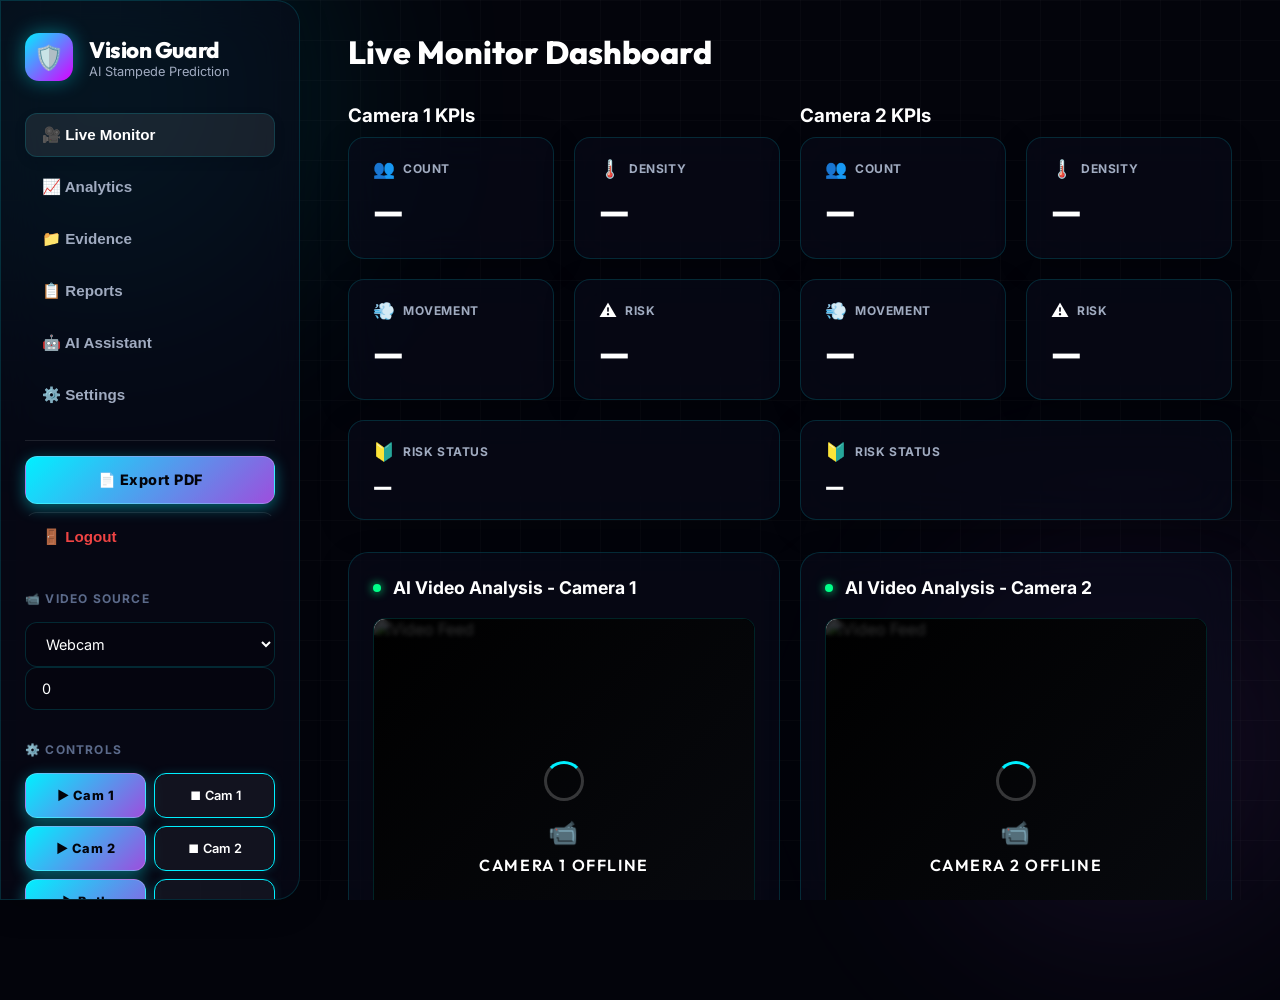
==== frontend/index.html @ 13e5e5ed "Initial commit of VisionGuard with DevOps CI/CD" ====
<!DOCTYPE html>
<html lang="en">
<head>
    <meta charset="UTF-8">
    <meta name="viewport" content="width=device-width, initial-scale=1.0">
    <title>Vision Guard AI — Crowd Analytics</title>
    <!-- Modern Typography -->
    <link href="https://fonts.googleapis.com/css2?family=Inter:wght@400;500;600;700&family=Outfit:wght@500;700;800&display=swap" rel="stylesheet">
    <!-- Chart.js -->
    <script src="https://cdn.jsdelivr.net/npm/chart.js"></script>
    <link rel="stylesheet" href="style.css">
</head>
<body>
    <!-- Background Elements -->
    <div class="bg-glow bg-glow-1"></div>
    <div class="bg-glow bg-glow-2"></div>
    <div class="bg-grid"></div>

    <div class="app-container">
        
        <!-- Sidebar -->
        <aside class="sidebar glass-panel">
            <div class="brand">
                <div class="brand-icon-wrapper">
                    <span class="icon">🛡️</span>
                </div>
                <div class="brand-text">
                    <h2>Vision Guard</h2>
                    <p>AI Stampede Prediction</p>
                </div>
            </div>

            <!-- Navigation Menu -->
            <nav class="nav-menu">
                <button class="nav-link admin-only active" onclick="switchTab('live')">🎥 Live Monitor</button>
                <button class="nav-link" onclick="switchTab('analytics')">📈 Analytics</button>
                <button class="nav-link" onclick="switchTab('evidence')">📁 Evidence</button>
                <button class="nav-link" onclick="switchTab('reports')">📋 Reports</button>
                <button class="nav-link admin-only" onclick="switchTab('chatbot')">🤖 AI Assistant</button>
                <button class="nav-link admin-only" onclick="switchTab('settings')">⚙️ Settings</button>
                
                <!-- Quick Actions -->
                <div style="margin-top: 15px; border-top: 1px solid rgba(255,255,255,0.1); padding-top: 15px; width: 100%;">
                    <button class="btn btn-primary" style="width: 100%; justify-content: center; font-size: 0.9rem;" onclick="downloadReport('pdf')">📄 Export PDF</button>
                </div>
                
                <button class="nav-link" id="btnLogout" style="margin-top: auto; color: #ef4444; border-top: 1px solid rgba(255,255,255,0.1); padding-top: 15px;">🚪 Logout</button>
            </nav>
            
            <div class="control-group">
                <h3>📹 Video Source</h3>
                <div class="input-wrapper">
                    <select id="sourceType" onchange="toggleSourceInputs()">
                        <option value="Webcam" selected>Webcam</option>
                        <option value="Sample">Sample Video</option>
                        <option value="RTSP">CCTV / RTSP URL</option>
                    </select>
                </div>
                
                <div id="webcamInput" class="input-wrapper">
                    <input type="number" id="webcamIndex" value="0" min="0" title="Camera Index">
                </div>
                <div id="sampleInput" class="input-wrapper hidden">
                    <select id="sampleFile"></select>
                </div>
                <div id="rtspInput" class="input-wrapper hidden">
                    <input type="text" id="rtspUrl" placeholder="rtsp://...">
                </div>
            </div>

            <div class="control-group">
                <h3>⚙️ Controls</h3>
                <div class="button-row" style="flex-direction: column; gap: 8px;">
                    <div style="display: flex; gap: 8px;">
                        <button class="btn btn-primary" onclick="startMonitoring('camera1')" style="flex:1; font-size: 0.8rem;">▶ Cam 1</button>
                        <button class="btn btn-secondary" onclick="stopMonitoring('camera1')" style="flex:1; font-size: 0.8rem;">⏹ Cam 1</button>
                    </div>
                    <div style="display: flex; gap: 8px;">
                        <button class="btn btn-primary" onclick="startMonitoring('camera2')" style="flex:1; font-size: 0.8rem;">▶ Cam 2</button>
                        <button class="btn btn-secondary" onclick="stopMonitoring('camera2')" style="flex:1; font-size: 0.8rem;">⏹ Cam 2</button>
                    </div>
                    <div style="display: flex; gap: 8px;">
                        <button class="btn btn-primary" onclick="startMonitoring('both')" style="flex:1; font-size: 0.8rem;">▶ Both Cameras</button>
                        <button class="btn btn-secondary" onclick="stopMonitoring('both')" style="flex:1; font-size: 0.8rem;">⏹ Stop Both</button>
                    </div>
                </div>
            </div>
            <div class="status-indicator">
                <div class="dot" id="statusDot"></div>
                <span id="statusText">MONITORING STOPPED</span>
            </div>
        </aside>

        <!-- Main Content -->
        <main class="main-content">
            
            <!-- VIEW: LIVE MONITOR -->
            <div id="view-live" class="view-section active">
                <header class="top-header">
                    <h1 class="page-title">Live Monitor Dashboard</h1>
                    <div id="alertBanner" class="alert-banner hidden">
                        <span class="alert-icon">⚠️</span>
                        <span class="alert-msg"></span>
                    </div>
                </header>

                <div style="display: grid; grid-template-columns: 1fr 1fr; gap: 20px;">
                    <!-- Camera 1 KPI -->
                    <div>
                        <h3 style="margin-bottom: 10px;">Camera 1 KPIs</h3>
                        <div class="kpi-grid" style="grid-template-columns: repeat(2, 1fr);">
                            <div class="kpi-card glass-panel">
                                <div class="kpi-header"><span class="kpi-icon">👥</span><p class="kpi-label">Count</p></div>
                                <h2 class="kpi-value" id="kpiCount-camera1">—</h2>
                            </div>
                            <div class="kpi-card glass-panel">
                                <div class="kpi-header"><span class="kpi-icon">🌡️</span><p class="kpi-label">Density</p></div>
                                <h2 class="kpi-value" id="kpiDensity-camera1">—</h2>
                                <p class="kpi-sub" id="subDensity-camera1"></p>
                            </div>
                            <div class="kpi-card glass-panel">
                                <div class="kpi-header"><span class="kpi-icon">💨</span><p class="kpi-label">Movement</p></div>
                                <h2 class="kpi-value" id="kpiMovement-camera1">—</h2>
                                <p class="kpi-sub" id="subMovement-camera1"></p>
                            </div>
                            <div class="kpi-card glass-panel risk-card" id="riskCard-camera1">
                                <div class="kpi-header"><span class="kpi-icon">⚠️</span><p class="kpi-label">Risk</p></div>
                                <h2 class="kpi-value" id="kpiRisk-camera1">—</h2>
                                <p class="kpi-sub" id="subRisk-camera1"></p>
                            </div>
                            <div class="kpi-card glass-panel status-card" style="grid-column: span 2;">
                                <div class="kpi-header"><span class="kpi-icon">🔰</span><p class="kpi-label">Risk Status</p></div>
                                <h2 class="kpi-value status-value" id="kpiStatus-camera1">—</h2>
                            </div>
                        </div>
                    </div>
                    <!-- Camera 2 KPI -->
                    <div>
                        <h3 style="margin-bottom: 10px;">Camera 2 KPIs</h3>
                        <div class="kpi-grid" style="grid-template-columns: repeat(2, 1fr);">
                            <div class="kpi-card glass-panel">
                                <div class="kpi-header"><span class="kpi-icon">👥</span><p class="kpi-label">Count</p></div>
                                <h2 class="kpi-value" id="kpiCount-camera2">—</h2>
                            </div>
                            <div class="kpi-card glass-panel">
                                <div class="kpi-header"><span class="kpi-icon">🌡️</span><p class="kpi-label">Density</p></div>
                                <h2 class="kpi-value" id="kpiDensity-camera2">—</h2>
                                <p class="kpi-sub" id="subDensity-camera2"></p>
                            </div>
                            <div class="kpi-card glass-panel">
                                <div class="kpi-header"><span class="kpi-icon">💨</span><p class="kpi-label">Movement</p></div>
                                <h2 class="kpi-value" id="kpiMovement-camera2">—</h2>
                                <p class="kpi-sub" id="subMovement-camera2"></p>
                            </div>
                            <div class="kpi-card glass-panel risk-card" id="riskCard-camera2">
                                <div class="kpi-header"><span class="kpi-icon">⚠️</span><p class="kpi-label">Risk</p></div>
                                <h2 class="kpi-value" id="kpiRisk-camera2">—</h2>
                                <p class="kpi-sub" id="subRisk-camera2"></p>
                            </div>
                            <div class="kpi-card glass-panel status-card" style="grid-column: span 2;">
                                <div class="kpi-header"><span class="kpi-icon">🔰</span><p class="kpi-label">Risk Status</p></div>
                                <h2 class="kpi-value status-value" id="kpiStatus-camera2">—</h2>
                            </div>
                        </div>
                    </div>
                </div>

                <div class="dashboard-body" style="grid-template-columns: 1fr 1fr; gap: 20px;">
                    <!-- Camera 1 Video -->
                    <div class="video-container glass-panel glow-border">
                        <div class="section-header">
                            <div class="pulse-dot"></div>
                            <h3>AI Video Analysis - Camera 1</h3>
                        </div>
                        <div class="video-wrapper">
                            <img id="cam1-video" src="" alt="Video Feed" class="video-feed">
                            <div class="video-overlay" id="cam1-overlay">
                                <div class="spinner"></div>
                                <div style="text-align: center;">
                                    <div style="font-size: 1.5rem; margin-bottom: 8px;">📹</div>
                                    <div style="font-weight: 600; font-size: 1rem;" id="cam1-overlay-text">CAMERA 1 OFFLINE</div>
                                </div>
                            </div>
                        </div>
                        
                        <div class="analysis-box glass-panel" style="margin-top: 15px;">
                            <h3>🔍 Live Analysis</h3>
                            <div class="analysis-list">
                                <div class="analysis-item"><span class="lbl">Behavior</span><span class="val" id="lblBehavior-camera1">—</span></div>
                                <div class="analysis-item"><span class="lbl">Congestion</span><span class="val" id="lblCongestion-camera1">—</span></div>
                                <div class="analysis-item"><span class="lbl">Threat Status</span><span class="val" id="lblThreat-camera1">—</span></div>
                                <div class="analysis-item"><span class="lbl">Violence</span><span class="val" id="lblViolence-camera1">—</span></div>
                                <div class="analysis-item"><span class="lbl">Weapon</span><span class="val" id="lblWeapon-camera1">—</span></div>
                                <div class="analysis-item"><span class="lbl">Audio (dB)</span><span class="val" id="lblAudio-camera1">—</span></div>
                                <div class="analysis-item action-item">
                                    <span class="lbl">Action</span>
                                    <span class="val highlight" id="lblAction-camera1">—</span>
                                </div>
                            </div>
                        </div>
                    </div>
                    
                    <!-- Camera 2 Video -->
                    <div class="video-container glass-panel glow-border">
                        <div class="section-header">
                            <div class="pulse-dot"></div>
                            <h3>AI Video Analysis - Camera 2</h3>
                        </div>
                        <div class="video-wrapper">
                            <img id="cam2-video" src="" alt="Video Feed" class="video-feed">
                            <div class="video-overlay" id="cam2-overlay">
                                <div class="spinner"></div>
                                <div style="text-align: center;">
                                    <div style="font-size: 1.5rem; margin-bottom: 8px;">📹</div>
                                    <div style="font-weight: 600; font-size: 1rem;" id="cam2-overlay-text">CAMERA 2 OFFLINE</div>
                                </div>
                            </div>
                        </div>
                        
                        <div class="analysis-box glass-panel" style="margin-top: 15px;">
                            <h3>🔍 Live Analysis</h3>
                            <div class="analysis-list">
                                <div class="analysis-item"><span class="lbl">Behavior</span><span class="val" id="lblBehavior-camera2">—</span></div>
                                <div class="analysis-item"><span class="lbl">Congestion</span><span class="val" id="lblCongestion-camera2">—</span></div>
                                <div class="analysis-item"><span class="lbl">Threat Status</span><span class="val" id="lblThreat-camera2">—</span></div>
                                <div class="analysis-item"><span class="lbl">Violence</span><span class="val" id="lblViolence-camera2">—</span></div>
                                <div class="analysis-item"><span class="lbl">Weapon</span><span class="val" id="lblWeapon-camera2">—</span></div>
                                <div class="analysis-item"><span class="lbl">Audio (dB)</span><span class="val" id="lblAudio-camera2">—</span></div>
                                <div class="analysis-item action-item">
                                    <span class="lbl">Action</span>
                                    <span class="val highlight" id="lblAction-camera2">—</span>
                                </div>
                            </div>
                        </div>
                    </div>
                </div>
                <div class="dashboard-body" style="grid-template-columns: 1fr; margin-top: 20px;">
                    <div class="chart-box glass-panel">
                        <h3>📊 Risk Trend</h3>
                        <div class="chart-wrapper">
                            <canvas id="riskChart"></canvas>
                        </div>
                    </div>
                </div>
            </div>

            <!-- VIEW: ANALYTICS -->
            <div id="view-analytics" class="view-section hidden">
                <header class="top-header" style="display:flex; justify-content:space-between; align-items:center;">
                    <h1 class="page-title">📈 Historical Analytics</h1>
                    <div class="cam-filter-bar" style="display:flex; gap:10px;">
                        <button class="btn btn-sm btn-secondary active" id="btnFilterAll" onclick="filterAnalytics('all')">🌐 All Cameras</button>
                        <button class="btn btn-sm btn-secondary" id="btnFilterCam1" onclick="filterAnalytics('Camera 1')">📹 Camera 1</button>
                        <button class="btn btn-sm btn-secondary" id="btnFilterCam2" onclick="filterAnalytics('Camera 2')">📹 Camera 2</button>
                    </div>
                </header>

                <!-- Camera 1 Analytics Box -->
                <div id="analytics-box-cam1" style="margin-bottom: 24px;">
                    <div style="display:flex; align-items:center; justify-content:space-between; margin-bottom:12px;">
                        <h3 style="margin:0; font-weight:700; color:#00F0FF;">📹 Camera 1 Analytics</h3>
                        <span id="badgeStatusCam1" class="kpi-sub" style="color:#00F0FF; font-weight:600;">Status: Check...</span>
                    </div>
                    <div class="kpi-grid">
                        <div class="kpi-card glass-panel">
                            <div class="kpi-header"><p class="kpi-label">Peak Crowd (Cam 1)</p></div>
                            <h2 class="kpi-value" id="statMaxPeople-cam1">—</h2>
                        </div>
                        <div class="kpi-card glass-panel">
                            <div class="kpi-header"><p class="kpi-label">Avg Crowd (Cam 1)</p></div>
                            <h2 class="kpi-value" id="statAvgPeople-cam1">—</h2>
                        </div>
                        <div class="kpi-card glass-panel">
                            <div class="kpi-header"><p class="kpi-label">Max Risk (Cam 1)</p></div>
                            <h2 class="kpi-value" id="statMaxRisk-cam1">—</h2>
                        </div>
                        <div class="kpi-card glass-panel">
                            <div class="kpi-header"><p class="kpi-label">Incidents (Cam 1)</p></div>
                            <h2 class="kpi-value" id="statIncidents-cam1">—</h2>
                        </div>
                    </div>
                </div>

                <!-- Camera 2 Analytics Box -->
                <div id="analytics-box-cam2" style="margin-bottom: 24px;">
                    <div style="display:flex; align-items:center; justify-content:space-between; margin-bottom:12px;">
                        <h3 style="margin:0; font-weight:700; color:#9D4EDD;">📹 Camera 2 Analytics</h3>
                        <span id="badgeStatusCam2" class="kpi-sub" style="color:#9D4EDD; font-weight:600;">Status: Check...</span>
                    </div>
                    <div class="kpi-grid">
                        <div class="kpi-card glass-panel">
                            <div class="kpi-header"><p class="kpi-label">Peak Crowd (Cam 2)</p></div>
                            <h2 class="kpi-value" id="statMaxPeople-cam2">—</h2>
                        </div>
                        <div class="kpi-card glass-panel">
                            <div class="kpi-header"><p class="kpi-label">Avg Crowd (Cam 2)</p></div>
                            <h2 class="kpi-value" id="statAvgPeople-cam2">—</h2>
                        </div>
                        <div class="kpi-card glass-panel">
                            <div class="kpi-header"><p class="kpi-label">Max Risk (Cam 2)</p></div>
                            <h2 class="kpi-value" id="statMaxRisk-cam2">—</h2>
                        </div>
                        <div class="kpi-card glass-panel">
                            <div class="kpi-header"><p class="kpi-label">Incidents (Cam 2)</p></div>
                            <h2 class="kpi-value" id="statIncidents-cam2">—</h2>
                        </div>
                    </div>
                </div>

                <!-- Combined System Summary -->
                <div id="analytics-box-comb" style="margin-bottom: 24px;">
                    <h3 style="margin-bottom:12px; font-weight:700;">🌐 Combined System Summary</h3>
                    <div class="kpi-grid">
                        <div class="kpi-card glass-panel">
                            <div class="kpi-header"><p class="kpi-label">Total Peak Crowd</p></div>
                            <h2 class="kpi-value" id="statMaxPeople-comb">—</h2>
                        </div>
                        <div class="kpi-card glass-panel">
                            <div class="kpi-header"><p class="kpi-label">Total Avg Crowd</p></div>
                            <h2 class="kpi-value" id="statAvgPeople-comb">—</h2>
                        </div>
                        <div class="kpi-card glass-panel">
                            <div class="kpi-header"><p class="kpi-label">System Max Risk</p></div>
                            <h2 class="kpi-value" id="statMaxRisk-comb">—</h2>
                        </div>
                        <div class="kpi-card glass-panel">
                            <div class="kpi-header"><p class="kpi-label">Total Incidents</p></div>
                            <h2 class="kpi-value" id="statIncidents-comb">—</h2>
                        </div>
                    </div>
                </div>
                
                <div class="dashboard-body" style="grid-template-columns: 1fr;">
                    <div class="glass-panel" style="padding: 24px; border-radius: 16px;">
                        <h3 style="margin-bottom:20px; font-weight:700;">Recent Incidents Log (Divided by Camera)</h3>
                        <table class="modern-table">
                            <thead>
                                <tr>
                                    <th>Timestamp</th>
                                    <th>Camera Source</th>
                                    <th>Risk Level</th>
                                    <th>Score</th>
                                    <th>People</th>
                                    <th>Action</th>
                                </tr>
                            </thead>
                            <tbody id="incidentTableBody">
                                <!-- Populated via JS -->
                            </tbody>
                        </table>
                    </div>
                </div>
            </div>

            <!-- VIEW: EVIDENCE -->
            <div id="view-evidence" class="view-section hidden">
                <header class="top-header">
                    <h1 class="page-title">🔍 Evidence Gallery</h1>
                </header>
                <div class="glass-panel evidence-container">
                    <p class="kpi-sub" style="margin-bottom: 20px;">Screenshots automatically captured during WARNING, HIGH RISK, or CRITICAL events.</p>
                    
                    <div style="display: flex; gap: 20px;">
                        <div style="flex: 1;">
                            <h3 style="text-align: center; margin-bottom: 15px; color: var(--accent); font-family: 'Courier New', Courier, monospace;">> CAMERA_01</h3>
                            <div class="evidence-grid" id="evidenceGridCam1">
                                <!-- Populated via JS -->
                            </div>
                        </div>
                        <div style="flex: 1;">
                            <h3 style="text-align: center; margin-bottom: 15px; color: var(--accent); font-family: 'Courier New', Courier, monospace;">> CAMERA_02</h3>
                            <div class="evidence-grid" id="evidenceGridCam2">
                                <!-- Populated via JS -->
                            </div>
                        </div>
                    </div>
                </div>
            </div>

            <!-- VIEW: REPORTS -->
            <div id="view-reports" class="view-section hidden">
                <header class="top-header">
                    <h1 class="page-title">📋 Reports Generator</h1>
                </header>

                <!-- Section 1: Camera 1 Dedicated Reports -->
                <div style="margin-bottom: 24px;">
                    <h3 style="margin-bottom:12px; font-weight:700; color:#00F0FF;">📹 Camera 1 Reports Generator</h3>
                    <div class="dashboard-body" style="grid-template-columns: 1fr 1fr;">
                        <div class="glass-panel report-card">
                            <div class="kpi-header"><span class="kpi-icon">📊</span><p class="kpi-label">Camera 1 CSV Export</p></div>
                            <p style="margin:16px 0; color:var(--text-secondary);">Download raw telemetry dataset specific to Camera 1 (crowd count, density, speed, and risk index).</p>
                            <button class="btn btn-primary" onclick="downloadReport('csv', 'Camera 1')">Download Camera 1 CSV</button>
                        </div>
                        <div class="glass-panel report-card">
                            <div class="kpi-header"><span class="kpi-icon">📄</span><p class="kpi-label">Camera 1 PDF Summary</p></div>
                            <p style="margin:16px 0; color:var(--text-secondary);">Generate formatted PDF executive document containing Camera 1 statistics and incident logs.</p>
                            <button class="btn btn-secondary" onclick="downloadReport('pdf', 'Camera 1')">Generate Camera 1 PDF</button>
                        </div>
                    </div>
                </div>

                <!-- Section 2: Camera 2 Dedicated Reports -->
                <div style="margin-bottom: 24px;">
                    <h3 style="margin-bottom:12px; font-weight:700; color:#9D4EDD;">📹 Camera 2 Reports Generator</h3>
                    <div class="dashboard-body" style="grid-template-columns: 1fr 1fr;">
                        <div class="glass-panel report-card">
                            <div class="kpi-header"><span class="kpi-icon">📊</span><p class="kpi-label">Camera 2 CSV Export</p></div>
                            <p style="margin:16px 0; color:var(--text-secondary);">Download raw telemetry dataset specific to Camera 2 (crowd count, density, speed, and risk index).</p>
                            <button class="btn btn-primary" onclick="downloadReport('csv', 'Camera 2')">Download Camera 2 CSV</button>
                        </div>
                        <div class="glass-panel report-card">
                            <div class="kpi-header"><span class="kpi-icon">📄</span><p class="kpi-label">Camera 2 PDF Summary</p></div>
                            <p style="margin:16px 0; color:var(--text-secondary);">Generate formatted PDF executive document containing Camera 2 statistics and incident logs.</p>
                            <button class="btn btn-secondary" onclick="downloadReport('pdf', 'Camera 2')">Generate Camera 2 PDF</button>
                        </div>
                    </div>
                </div>

                <!-- Section 3: Combined Multi-Camera System Reports -->
                <div style="margin-bottom: 24px;">
                    <h3 style="margin-bottom:12px; font-weight:700;">🌐 Combined System Reports (Both Cameras)</h3>
                    <div class="dashboard-body" style="grid-template-columns: 1fr 1fr;">
                        <div class="glass-panel report-card">
                            <div class="kpi-header"><span class="kpi-icon">📊</span><p class="kpi-label">All Cameras Combined CSV</p></div>
                            <p style="margin:16px 0; color:var(--text-secondary);">Download full raw multi-camera dataset tagged with camera source labels.</p>
                            <button class="btn btn-primary" onclick="downloadReport('csv', null)">Download Full CSV Dataset</button>
                        </div>
                        <div class="glass-panel report-card">
                            <div class="kpi-header"><span class="kpi-icon">📄</span><p class="kpi-label">Multi-Camera PDF Summary</p></div>
                            <p style="margin:16px 0; color:var(--text-secondary);">Generate executive PDF document featuring Camera 1 vs Camera 2 side-by-side analytics comparison.</p>
                            <button class="btn btn-secondary" onclick="downloadReport('pdf', null)">Generate Multi-Camera PDF</button>
                        </div>
                    </div>
                </div>
            </div>

            <!-- VIEW: CHATBOT -->
            <div id="view-chatbot" class="view-section hidden">
                <header class="top-header">
                    <h1 class="page-title">🤖 AI Assistant</h1>
                </header>
                <div class="glass-panel chat-container">
                    <div class="chat-history" id="chatHistory">
                        <div class="chat-msg bot-msg">
                            <div class="msg-bubble">Hello! I am the Vision Guard AI Assistant. Ask me about the current crowd status, risk levels, or system operations!</div>
                        </div>
                    </div>
                    <div class="chat-input-area">
                        <input type="text" id="chatInput" placeholder="Ask a question..." onkeypress="handleChatKeyPress(event)">
                        <button class="btn btn-primary" style="flex:0 0 auto; width:100px;" onclick="sendChatMessage()">Send</button>
                    </div>
                </div>
            </div>

            <!-- VIEW: ADMIN CONTROL CENTER -->
            <div id="view-settings" class="view-section hidden admin-view">
                <header class="top-header" style="margin-bottom: 20px;">
                    <h1 class="page-title admin-title">SYSTEM ROOT [ADMIN_MODE]</h1>
                </header>
                
                <div class="dashboard-body" style="grid-template-columns: 1fr 1fr; gap: 24px;">
                    
                    <!-- AI Tuning Panel -->
                    <div class="admin-panel">
                        <h3 class="admin-title" style="font-size: 1.1rem;">> AI_PARAMETER_TUNING</h3>
                        
                        <div class="admin-slider-group">
                            <div class="admin-slider-label">
                                <span>Detection Confidence (YOLO)</span>
                                <span id="valYoloConf">40%</span>
                            </div>
                            <input type="range" class="admin-slider" id="yoloConfSlider" min="10" max="90" value="40" oninput="updateAdminParam('yolo_conf', this.value)">
                        </div>

                        <div class="admin-slider-group">
                            <div class="admin-slider-label">
                                <span>Tripwire Offset (Y-Axis)</span>
                                <span id="valTripwire">50%</span>
                            </div>
                            <input type="range" class="admin-slider" id="tripwireSlider" min="10" max="90" value="50" oninput="updateAdminParam('tripwire_y', this.value)">
                        </div>
                        
                        <div class="admin-slider-group">
                            <div class="admin-slider-label">
                                <span>Density Base Threshold</span>
                                <span id="valDensity">20%</span>
                            </div>
                            <input type="range" class="admin-slider" id="densitySlider" min="5" max="50" value="20" oninput="updateAdminParam('density_low', this.value)">
                        </div>
                    </div>

                    <!-- Diagnostics Panel -->
                    <div class="admin-panel">
                        <h3 class="admin-title" style="font-size: 1.1rem;">> SYSTEM_DIAGNOSTICS</h3>
                        <div class="admin-stat"><span>SERVER_STATUS:</span> <span class="val" style="color: #00FF41;">ONLINE</span></div>
                        <div class="admin-stat"><span>CPU_USAGE:</span> <span class="val" id="diagCpu">14.2%</span></div>
                        <div class="admin-stat"><span>MEM_USAGE:</span> <span class="val" id="diagMem">458 MB</span></div>
                        <div class="admin-stat"><span>DB_SIZE:</span> <span class="val" id="diagDb">1.2 GB</span></div>
                        <div class="admin-stat"><span>UPTIME:</span> <span class="val" id="diagUptime">04:12:33</span></div>
                    </div>

                    <!-- Danger Zone -->
                    <div class="admin-panel danger-zone" style="grid-column: 1 / -1;">
                        <h3 class="admin-title danger-title" style="font-size: 1.1rem;">> SEVERE_WARNING: DANGER_ZONE</h3>
                        <p style="margin-bottom: 20px; font-size: 0.9rem;">
                            EXECUTION OF THE FOLLOWING COMMAND WILL PURGE ALL HISTORICAL TELEMETRY, INCIDENT REPORTS, AND EVIDENCE FILES FROM THE STORAGE DRIVE. THIS ACTION IS IRREVERSIBLE.
                        </p>
                        <button class="btn btn-danger" onclick="clearDatabase()">[ EXECUTE_DATA_PURGE ]</button>
                    </div>

                </div>
            </div>


        </main>
    </div>

    <script src="script.js?v=4"></script>
</body>
</html>
---- frontend/style.css ----
/* Premium Modern Design System */
:root {
    /* Color Palette - Ultra Premium Void & Neon */
    --bg-base: #03040B; /* Deep Void Black */
    --bg-panel: rgba(10, 12, 28, 0.55);
    --panel-border: rgba(0, 240, 255, 0.15); /* Subtle Cyber Cyan border */
    
    --text-primary: #FFFFFF;
    --text-secondary: #A0ABC0;
    --text-muted: #5B6A8A;
    
    /* Vibrant Status Colors (Neon) */
    --color-primary: #00F0FF; /* Cyber Cyan */
    --color-primary-glow: rgba(0, 240, 255, 0.4);
    --color-secondary: #9D4EDD; /* Electric Purple */
    --color-secondary-glow: rgba(157, 78, 221, 0.4);
    
    --color-safe: #00FF88; /* Neon Green */
    --color-caution: #FFCC00; /* Cyber Yellow */
    --color-warning: #FF7700; /* Neon Orange */
    --color-high: #FF1E56; /* Crimson Neon */
    --color-critical: #D900FF; /* Pure Magenta */
    
    /* Fonts */
    --font-sans: 'Inter', sans-serif;
    --font-display: 'Outfit', sans-serif;
    
    /* Effects */
    --glass-blur: blur(20px);
    --transition: all 0.3s cubic-bezier(0.25, 0.8, 0.25, 1);
}

* {
    box-sizing: border-box;
    margin: 0;
    padding: 0;
}

body {
    background-color: var(--bg-base);
    color: var(--text-primary);
    font-family: var(--font-sans);
    height: 100vh;
    overflow: hidden;
    position: relative;
    -webkit-font-smoothing: antialiased;
}

/* Dynamic Background Glows */
.bg-glow {
    position: absolute;
    border-radius: 50%;
    filter: blur(100px);
    z-index: -1;
    opacity: 0.5;
    animation: float 10s infinite ease-in-out alternate;
}
.bg-glow-1 {
    width: 600px; height: 600px;
    background: radial-gradient(circle, var(--color-primary-glow), transparent 70%);
    top: -200px; left: -200px;
}
.bg-glow-2 {
    width: 500px; height: 500px;
    background: radial-gradient(circle, var(--color-secondary-glow), transparent 70%);
    bottom: -100px; right: -100px;
    animation-delay: -5s;
}
.bg-grid {
    position: absolute; inset: 0; z-index: -1;
    background-image: 
        linear-gradient(rgba(255,255,255,0.02) 1px, transparent 1px),
        linear-gradient(90deg, rgba(255,255,255,0.02) 1px, transparent 1px);
    background-size: 40px 40px; pointer-events: none;
}
@keyframes float {
    0% { transform: translate(0, 0); }
    100% { transform: translate(30px, 50px); }
}

/* Glassmorphism Panel Base */
.glass-panel {
    background: var(--bg-panel);
    backdrop-filter: var(--glass-blur);
    -webkit-backdrop-filter: var(--glass-blur);
    border: 1px solid var(--panel-border);
    box-shadow: 0 8px 32px rgba(0, 0, 0, 0.2);
}

.app-container { display: flex; height: 100%; }

/* Sidebar & Navigation */
.sidebar {
    width: 300px; display: flex; flex-direction: column;
    padding: 32px 24px; border-right: 1px solid var(--panel-border);
    border-radius: 0 24px 24px 0;
    overflow-y: auto; max-height: 100vh;
}
.brand { display: flex; align-items: center; gap: 16px; margin-bottom: 32px; }
.brand-icon-wrapper {
    width: 48px; height: 48px; border-radius: 14px;
    background: linear-gradient(135deg, var(--color-primary), var(--color-critical));
    display: flex; align-items: center; justify-content: center;
    font-size: 1.5rem; box-shadow: 0 0 20px var(--color-primary-glow);
}
.brand-text h2 { font-family: var(--font-display); font-size: 1.4rem; font-weight: 800; letter-spacing: -0.02em; }
.brand-text p { font-size: 0.8rem; color: var(--text-secondary); }

.nav-menu { display: flex; flex-direction: column; gap: 8px; margin-bottom: 32px; }
.nav-link {
    background: transparent; color: var(--text-secondary);
    border: 1px solid transparent; border-radius: 12px;
    padding: 12px 16px; text-align: left; font-size: 0.95rem; font-weight: 600;
    cursor: pointer; transition: var(--transition);
}
.nav-link:hover { background: rgba(255,255,255,0.05); color: var(--text-primary); }
.nav-link.active {
    background: rgba(255,255,255,0.08); color: var(--text-primary);
    border: 1px solid var(--panel-border);
    box-shadow: 0 4px 12px rgba(0,0,0,0.1);
}

/* Controls */
.control-group { margin-bottom: 32px; }
.control-group h3 { font-size: 0.75rem; color: var(--text-muted); text-transform: uppercase; letter-spacing: 0.1em; margin-bottom: 16px; font-weight: 700; }
.input-wrapper select, .input-wrapper input {
    width: 100%; background: rgba(0,0,0,0.2); border: 1px solid var(--panel-border);
    color: var(--text-primary); padding: 12px 16px; border-radius: 12px;
    font-family: var(--font-sans); font-size: 0.9rem; outline: none; transition: var(--transition);
}
.input-wrapper select:focus, .input-wrapper input:focus { border-color: var(--color-primary); box-shadow: 0 0 0 2px var(--color-primary-glow); }
.hidden { display: none !important; }

/* Buttons */
.button-row { display: flex; gap: 12px; }
.btn {
    flex: 1; padding: 14px; border: none; border-radius: 12px;
    font-family: var(--font-sans); font-weight: 600; font-size: 0.95rem;
    cursor: pointer; transition: var(--transition); display: flex; align-items: center; justify-content: center; gap: 8px;
    position: relative; overflow: hidden;
}
.btn-primary { 
    background: linear-gradient(135deg, var(--color-primary), var(--color-secondary));
    color: #03040B; /* Dark text for contrast against bright cyan */
    box-shadow: 0 4px 15px var(--color-primary-glow);
    font-weight: 800;
    letter-spacing: 0.5px;
    border: 1px solid rgba(255,255,255,0.2);
}
.btn-primary:hover { 
    transform: translateY(-3px); 
    box-shadow: 0 8px 30px var(--color-primary-glow), 0 0 15px var(--color-secondary-glow); 
    filter: brightness(1.2);
}
.btn-primary:active {
    transform: translateY(-1px);
    box-shadow: 0 4px 12px var(--color-primary-glow);
}
.btn-secondary { 
    background: rgba(255,255,255,0.05); 
    color: var(--text-primary); 
    border: 1.5px solid var(--color-primary);
    box-shadow: 0 0 10px rgba(0, 240, 255, 0.15);
}
.btn-secondary:hover { 
    background: rgba(0, 240, 255, 0.1);
    box-shadow: 0 0 20px rgba(0, 240, 255, 0.4);
    transform: translateY(-2px);
    border-color: #FFFFFF;
}

/* Toggles */
.toggle-container { display: flex; align-items: center; gap: 12px; margin-bottom: 16px; cursor: pointer; user-select: none; }
.toggle-container input { display: none; }
.toggle-switch {
    width: 44px; height: 24px; background: rgba(255,255,255,0.1); border-radius: 12px;
    position: relative; transition: var(--transition);
}
.toggle-switch::after {
    content: ''; position: absolute; top: 2px; left: 2px; width: 20px; height: 20px;
    background: white; border-radius: 50%; transition: var(--transition); box-shadow: 0 2px 4px rgba(0,0,0,0.2);
}
.toggle-container input:checked + .toggle-switch { background: var(--color-high); }
.toggle-container input:checked + .toggle-switch::after { transform: translateX(20px); }
.toggle-label { font-size: 0.9rem; color: var(--text-secondary); transition: var(--transition); }
.toggle-container input:checked ~ .toggle-label { color: var(--text-primary); font-weight: 500; }

.status-indicator {
    margin-top: auto; background: rgba(0,0,0,0.2); border: 1px solid var(--panel-border);
    border-radius: 12px; padding: 16px; display: flex; align-items: center; justify-content: center;
    gap: 12px; font-size: 0.85rem; font-weight: 700; letter-spacing: 0.05em;
}
.dot { width: 10px; height: 10px; border-radius: 50%; background-color: var(--color-warning); transition: var(--transition); }
.dot.active { background-color: var(--color-safe); box-shadow: 0 0 12px var(--color-safe); }

/* Main Content */
.main-content { flex: 1; padding: 32px 48px; overflow-y: auto; display: flex; flex-direction: column; position: relative; }
.view-section { display: none; flex-direction: column; flex: 1; animation: fadeIn 0.4s ease forwards; }
.view-section.active { display: flex; }
@keyframes fadeIn { from { opacity: 0; transform: translateY(10px); } to { opacity: 1; transform: translateY(0); } }

.top-header { display: flex; justify-content: space-between; align-items: center; margin-bottom: 32px; }
.page-title { font-family: var(--font-display); font-size: 2rem; font-weight: 800; }

.alert-banner {
    display: flex; align-items: center; gap: 12px; background: hsla(348, 83%, 47%, 0.15);
    border: 1px solid hsla(348, 83%, 47%, 0.4); color: #FFA4B6; padding: 12px 24px;
    border-radius: 12px; font-weight: 600; font-size: 0.95rem; animation: pulse-border 2s infinite;
}
@keyframes pulse-border { 0% { box-shadow: 0 0 0 0 hsla(348, 83%, 47%, 0.4); } 70% { box-shadow: 0 0 0 10px hsla(348, 83%, 47%, 0); } 100% { box-shadow: 0 0 0 0 hsla(348, 83%, 47%, 0); } }

/* KPI Grid */
.kpi-grid { display: grid; grid-template-columns: repeat(5, 1fr); gap: 20px; margin-bottom: 32px; }
#view-analytics .kpi-grid { grid-template-columns: repeat(4, 1fr); }
.kpi-card { border-radius: 16px; padding: 20px 24px; transition: var(--transition); position: relative; overflow: hidden; }
.kpi-card:hover { transform: translateY(-4px); box-shadow: 0 12px 40px rgba(0,0,0,0.3); }
.kpi-header { display: flex; align-items: center; gap: 8px; margin-bottom: 12px; }
.kpi-icon { font-size: 1.1rem; }
.kpi-label { color: var(--text-secondary); font-size: 0.75rem; font-weight: 700; text-transform: uppercase; letter-spacing: 0.05em; }
.kpi-value { font-family: var(--font-display); font-size: 2.2rem; font-weight: 800; line-height: 1.1; color: var(--text-primary); }
.kpi-sub { font-size: 0.8rem; color: var(--color-caution); margin-top: 8px; font-weight: 600; }

.risk-card.high { background: hsla(348, 83%, 47%, 0.15); border-color: hsla(348, 83%, 47%, 0.4); box-shadow: inset 0 0 30px hsla(348, 83%, 47%, 0.2); }
.risk-card.high .kpi-value, .risk-card.high .kpi-sub { color: #FFA4B6; }
.status-value { font-size: 1.4rem; margin-top: 8px; }

/* Dashboard Body - Live */
.dashboard-body { display: grid; grid-template-columns: 3fr 1.2fr; gap: 24px; flex: 1; }
.section-header { display: flex; align-items: center; gap: 12px; margin-bottom: 20px; }
.pulse-dot { width: 8px; height: 8px; background: var(--color-safe); border-radius: 50%; box-shadow: 0 0 10px var(--color-safe); animation: blink 2s infinite; }
@keyframes blink { 0%, 100% { opacity: 1; } 50% { opacity: 0.4; } }
@keyframes spin { 0% { transform: rotate(0deg); } 100% { transform: rotate(360deg); } }
@keyframes pulse { 0%, 100% { opacity: 1; } 50% { opacity: 0.7; } }
.spinner { width: 40px; height: 40px; border: 3px solid rgba(255,255,255,0.2); border-top: 3px solid var(--color-primary); border-radius: 50%; animation: spin 1s linear infinite; }
.loading-text { font-size: 0.9rem; color: var(--text-secondary); animation: pulse 1.5s ease-in-out infinite; }
.section-header h3 { font-size: 1.1rem; font-weight: 700; }

.video-container { border-radius: 20px; padding: 24px; display: flex; flex-direction: column; min-height: 500px; }
.video-wrapper { flex: 1; position: relative; border-radius: 12px; overflow: hidden; background: #000; border: 1px solid var(--panel-border); min-height: 400px; }
.video-feed { width: 100%; height: 100%; object-fit: contain; display: block; background: #000; }
.video-overlay { 
    position: absolute; inset: 0; 
    display: flex; align-items: center; justify-content: center; 
    background: linear-gradient(135deg, rgba(0,0,0,0.8), rgba(10,12,18,0.9));
    font-family: var(--font-display); 
    color: var(--text-primary);
    letter-spacing: 0.1em;
    flex-direction: column;
    gap: 16px;
    backdrop-filter: blur(2px);
    transition: all 0.3s ease;
    z-index: 10;
    opacity: 1;
    pointer-events: auto;
}
.video-overlay.hidden {
    opacity: 0;
    pointer-events: none;
    display: none !important;
}

.analysis-side-panel { display: flex; flex-direction: column; gap: 24px; }
.analysis-box, .chart-box { border-radius: 20px; padding: 24px; }
.analysis-box h3, .chart-box h3 { font-size: 1rem; font-weight: 700; margin-bottom: 20px; color: var(--text-secondary); }
.analysis-list { display: flex; flex-direction: column; gap: 16px; }
.analysis-item { display: flex; justify-content: space-between; align-items: center; padding-bottom: 12px; border-bottom: 1px solid var(--panel-border); }
.analysis-item:last-child { border-bottom: none; padding-bottom: 0; }
.analysis-item .lbl { font-size: 0.9rem; color: var(--text-secondary); }
.analysis-item .val { font-weight: 600; font-size: 0.95rem; }
.action-item { margin-top: 8px; background: rgba(255,255,255,0.03); padding: 16px; border-radius: 12px; border: 1px solid var(--panel-border); flex-direction: column; align-items: flex-start; gap: 8px; }
.action-item .lbl { font-size: 0.75rem; text-transform: uppercase; letter-spacing: 0.05em; }
.action-item .val.highlight { color: var(--color-warning); font-size: 0.9rem; }
.chart-wrapper { height: 200px; width: 100%; }

/* Analytics Table */
.modern-table { width: 100%; border-collapse: collapse; font-size: 0.9rem; }
.modern-table th { text-align: left; padding: 12px 16px; color: var(--text-muted); text-transform: uppercase; letter-spacing: 0.05em; font-size: 0.75rem; border-bottom: 1px solid var(--panel-border); }
.modern-table td { padding: 16px; border-bottom: 1px solid rgba(255,255,255,0.03); }
.modern-table tr:hover td { background: rgba(255,255,255,0.02); }

/* Evidence Grid */
.evidence-container { padding: 24px; border-radius: 16px; flex: 1; overflow-y: auto; }
.evidence-grid { display: grid; grid-template-columns: repeat(auto-fill, minmax(250px, 1fr)); gap: 20px; }
.evidence-card { border-radius: 12px; overflow: hidden; border: 1px solid var(--panel-border); transition: var(--transition); background: rgba(0,0,0,0.3); }
.evidence-card:hover { transform: translateY(-5px); box-shadow: 0 10px 20px rgba(0,0,0,0.4); }
.evidence-card img, .evidence-card video { width: 100%; height: 180px; object-fit: cover; display: block; }
.evidence-card .details { padding: 12px; font-size: 0.8rem; color: var(--text-secondary); text-align: center; }

/* Reports */
.report-card { padding: 32px; border-radius: 16px; text-align: center; display: flex; flex-direction: column; align-items: center; justify-content: center; }
.report-card .kpi-icon { font-size: 2.5rem; margin-bottom: 16px; }
.report-card .kpi-label { font-size: 1.2rem; color: var(--text-primary); margin-bottom: 8px; }

/* Chatbot */
.chat-container { flex: 1; display: flex; flex-direction: column; border-radius: 16px; overflow: hidden; }
.chat-history { flex: 1; padding: 24px; overflow-y: auto; display: flex; flex-direction: column; gap: 16px; }
.chat-msg { display: flex; flex-direction: column; max-width: 80%; }
.bot-msg { align-self: flex-start; }
.user-msg { align-self: flex-end; }
.msg-bubble { padding: 14px 18px; border-radius: 16px; font-size: 0.95rem; line-height: 1.5; }
.bot-msg .msg-bubble { background: rgba(255,255,255,0.1); border-top-left-radius: 4px; }
.user-msg .msg-bubble { background: var(--color-primary); color: white; border-top-right-radius: 4px; }
.chat-input-area { padding: 16px; background: rgba(0,0,0,0.2); border-top: 1px solid var(--panel-border); display: flex; gap: 12px; }
.chat-input-area input { flex: 1; background: transparent; border: 1px solid var(--panel-border); color: white; padding: 12px 16px; border-radius: 12px; outline: none; }
.chat-input-area input:focus { border-color: var(--color-primary); }

/* ==============================================================
   ADMIN CONTROL CENTER (Hacker Aesthetic)
   ============================================================== */
.admin-view {
    font-family: 'Courier New', Courier, monospace !important;
}

.admin-panel {
    background: #020502 !important;
    border: 1px solid #00FF41 !important;
    backdrop-filter: none !important;
    box-shadow: 0 0 15px rgba(0, 255, 65, 0.1) !important;
    color: #00FF41 !important;
    border-radius: 4px !important;
    position: relative;
    padding: 24px;
}

/* Corner brackets for panels */
.admin-panel::before, .admin-panel::after {
    content: ''; position: absolute; width: 10px; height: 10px; border-color: #00FF41; border-style: solid;
}
.admin-panel::before { top: -1px; left: -1px; border-width: 2px 0 0 2px; }
.admin-panel::after { bottom: -1px; right: -1px; border-width: 0 2px 2px 0; }

.admin-title {
    color: #00FF41 !important;
    font-family: 'Courier New', Courier, monospace !important;
    text-transform: uppercase;
    letter-spacing: 2px;
    border-bottom: 1px solid rgba(0, 255, 65, 0.3);
    padding-bottom: 10px;
    margin-bottom: 20px;
    text-shadow: 0 0 5px #00FF41;
}

.admin-slider-group { margin-bottom: 20px; }
.admin-slider-label {
    display: flex; justify-content: space-between; margin-bottom: 8px;
    font-weight: bold; text-transform: uppercase; font-size: 0.9rem;
}
.admin-slider {
    -webkit-appearance: none; width: 100%; height: 4px; background: rgba(0, 255, 65, 0.2);
    outline: none; transition: 0.2s;
}
.admin-slider::-webkit-slider-thumb {
    -webkit-appearance: none; appearance: none; width: 16px; height: 16px;
    background: #00FF41; cursor: pointer; border-radius: 0; box-shadow: 0 0 10px #00FF41;
}

.admin-stat {
    display: flex; justify-content: space-between; margin-bottom: 12px;
    border-bottom: 1px dashed rgba(0, 255, 65, 0.2); padding-bottom: 4px;
}
.admin-stat .val { color: #FFF; font-weight: bold; }

/* Danger Zone */
.danger-zone {
    border: 2px solid #FF003C !important;
    background: repeating-linear-gradient(
        45deg,
        rgba(255, 0, 60, 0.05),
        rgba(255, 0, 60, 0.05) 10px,
        rgba(0, 0, 0, 0) 10px,
        rgba(0, 0, 0, 0) 20px
    ) !important;
    box-shadow: 0 0 20px rgba(255, 0, 60, 0.2) !important;
}
.danger-zone::before, .danger-zone::after { border-color: #FF003C !important; }
.danger-title { color: #FF003C !important; border-bottom-color: rgba(255, 0, 60, 0.3) !important; text-shadow: 0 0 5px #FF003C; }

.btn-danger {
    background: transparent !important;
    color: #FF003C !important;
    border: 1px solid #FF003C !important;
    box-shadow: 0 0 10px rgba(255, 0, 60, 0.2) !important;
    font-family: 'Courier New', Courier, monospace !important;
    text-transform: uppercase;
    font-weight: bold !important;
    border-radius: 0 !important;
}
.btn-danger:hover {
    background: rgba(255, 0, 60, 0.2) !important;
    box-shadow: 0 0 20px rgba(255, 0, 60, 0.4) !important;
}
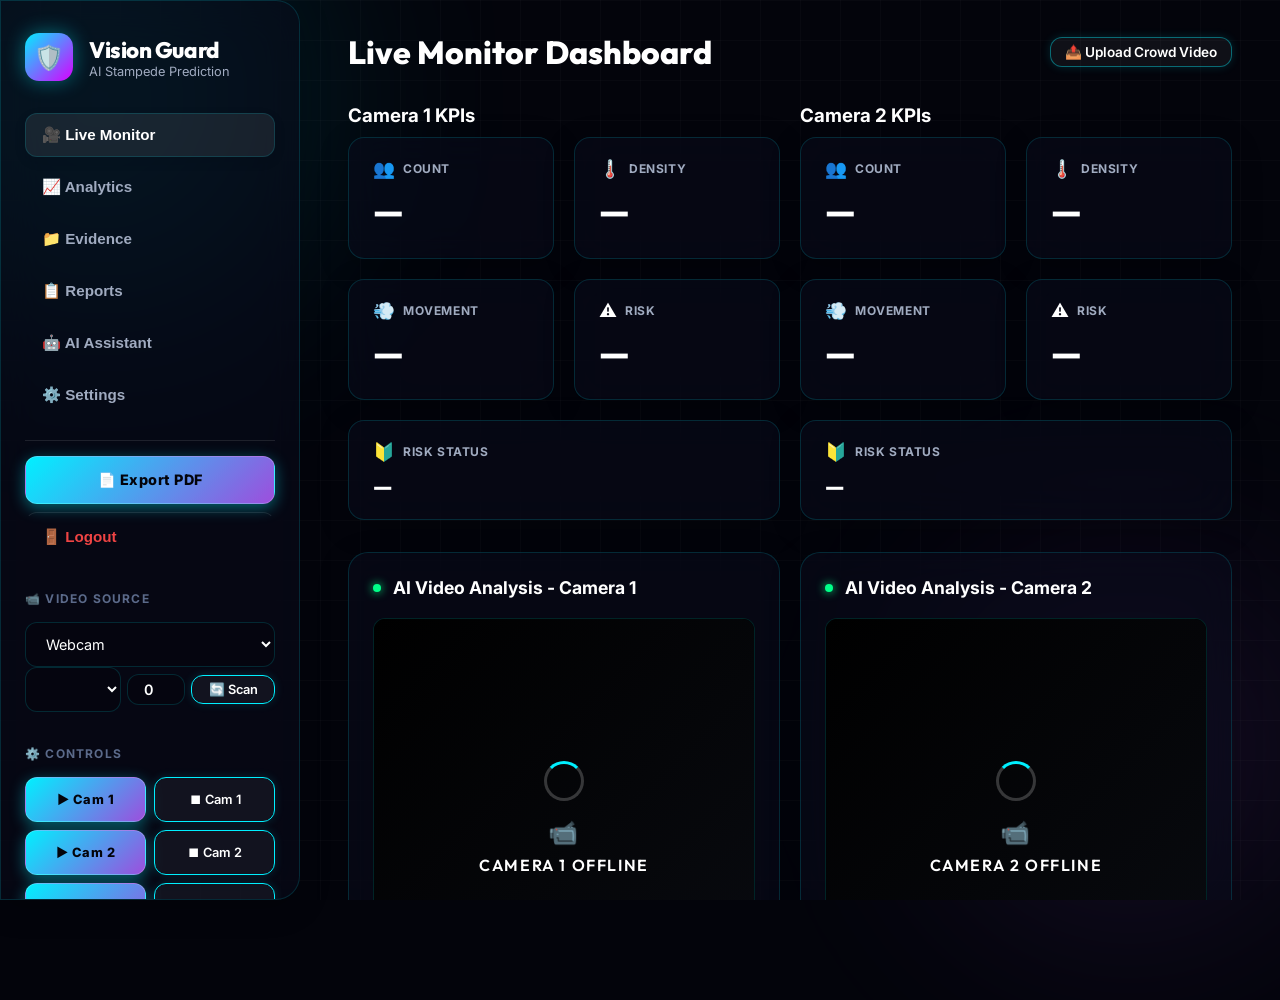
==== commit 7e53d07a: "feat: performance optimizations, Telegram alerts, evidence recording, UI cleanup" ====
--- a/frontend/index.html
+++ b/frontend/index.html
@@ -53,16 +53,27 @@
                 <div class="input-wrapper">
                     <select id="sourceType" onchange="toggleSourceInputs()">
                         <option value="Webcam" selected>Webcam</option>
-                        <option value="Sample">Sample Video</option>
+                        <option value="Sample">Sample / Uploaded Video</option>
+                        <option value="Upload">📤 Upload New Video...</option>
                         <option value="RTSP">CCTV / RTSP URL</option>
                     </select>
                 </div>
                 
-                <div id="webcamInput" class="input-wrapper">
-                    <input type="number" id="webcamIndex" value="0" min="0" title="Camera Index">
-                </div>
-                <div id="sampleInput" class="input-wrapper hidden">
-                    <select id="sampleFile"></select>
+                <div id="webcamInput" class="input-wrapper" style="flex-direction: column; gap: 6px; width: 100%;">
+                    <div style="display: flex; gap: 6px; width: 100%; align-items: center;">
+                        <select id="webcamSelect" style="flex: 1;" onchange="document.getElementById('webcamIndex').value = this.value;"></select>
+                        <input type="number" id="webcamIndex" value="0" min="0" max="6" style="width: 58px; text-align: center; padding: 6px 4px; font-weight: 600;" title="Camera Index Number (0, 1, 2, 3, 4)" oninput="updateWebcamFromInput(this.value)">
+                        <button type="button" class="btn btn-secondary" onclick="refreshCameras()" style="padding: 6px 10px; font-size: 0.8rem; white-space: nowrap;" title="Scan for connected USB webcams">🔄 Scan</button>
+                    </div>
+                    <div id="webcamDetectedNote" style="font-size: 0.72rem; color: #00f0ff; margin-top: 2px;"></div>
+                </div>
+                <div id="sampleInput" class="input-wrapper hidden" style="flex-direction: column; gap: 8px; width: 100%;">
+                    <select id="sampleFile" style="width: 100%;"></select>
+                    <label for="videoUploadInput" class="btn btn-secondary" style="width: 100%; font-size: 0.82rem; justify-content: center; gap: 6px; padding: 8px 10px; cursor: pointer; display: flex; align-items: center; box-sizing: border-box; text-align: center;">
+                        📤 Upload Crowd Video
+                    </label>
+                    <input type="file" id="videoUploadInput" accept="video/*,video/mp4,video/x-matroska,video/quicktime,video/x-msvideo,.mp4,.avi,.mov,.mkv,.webm,.flv" style="position: absolute; width: 1px; height: 1px; padding: 0; margin: -1px; overflow: hidden; clip: rect(0,0,0,0); border: 0;" onchange="handleVideoUpload(event)">
+                    <div id="uploadProgress" class="hidden" style="font-size: 0.75rem; color: #00f0ff; text-align: center; font-weight: 500;">⏳ Uploading video...</div>
                 </div>
                 <div id="rtspInput" class="input-wrapper hidden">
                     <input type="text" id="rtspUrl" placeholder="rtsp://...">
@@ -84,8 +95,14 @@
                         <button class="btn btn-primary" onclick="startMonitoring('both')" style="flex:1; font-size: 0.8rem;">▶ Both Cameras</button>
                         <button class="btn btn-secondary" onclick="stopMonitoring('both')" style="flex:1; font-size: 0.8rem;">⏹ Stop Both</button>
                     </div>
-                </div>
-            </div>
+                    <div style="margin-top: 4px;">
+                        <button class="btn btn-secondary" onclick="sendTestTelegramAlert()" id="btnTestTelegram" style="width: 100%; font-size: 0.78rem; justify-content: center; gap: 6px; padding: 7px; border: 1px solid rgba(0, 240, 255, 0.4); color: #00f0ff;" title="Send an immediate test alert to your Telegram chat">
+                            📱 Test Telegram Alert
+                        </button>
+                    </div>
+                </div>
+            </div>
+
             <div class="status-indicator">
                 <div class="dot" id="statusDot"></div>
                 <span id="statusText">MONITORING STOPPED</span>
@@ -97,8 +114,13 @@
             
             <!-- VIEW: LIVE MONITOR -->
             <div id="view-live" class="view-section active">
-                <header class="top-header">
+                <header class="top-header" style="display: flex; justify-content: space-between; align-items: center;">
                     <h1 class="page-title">Live Monitor Dashboard</h1>
+                    <div style="display: flex; gap: 10px; align-items: center;">
+                        <label for="videoUploadInput" class="btn btn-secondary" style="font-size: 0.85rem; padding: 6px 14px; cursor: pointer; display: inline-flex; align-items: center; gap: 6px; border: 1px solid rgba(0,240,255,0.4);">
+                            📤 Upload Crowd Video
+                        </label>
+                    </div>
                     <div id="alertBanner" class="alert-banner hidden">
                         <span class="alert-icon">⚠️</span>
                         <span class="alert-msg"></span>
@@ -174,7 +196,7 @@
                             <h3>AI Video Analysis - Camera 1</h3>
                         </div>
                         <div class="video-wrapper">
-                            <img id="cam1-video" src="" alt="Video Feed" class="video-feed">
+                            <img id="cam1-video" src="" class="video-feed">
                             <div class="video-overlay" id="cam1-overlay">
                                 <div class="spinner"></div>
                                 <div style="text-align: center;">
@@ -208,7 +230,7 @@
                             <h3>AI Video Analysis - Camera 2</h3>
                         </div>
                         <div class="video-wrapper">
-                            <img id="cam2-video" src="" alt="Video Feed" class="video-feed">
+                            <img id="cam2-video" src="" class="video-feed">
                             <div class="video-overlay" id="cam2-overlay">
                                 <div class="spinner"></div>
                                 <div style="text-align: center;">
@@ -253,6 +275,8 @@
                         <button class="btn btn-sm btn-secondary active" id="btnFilterAll" onclick="filterAnalytics('all')">🌐 All Cameras</button>
                         <button class="btn btn-sm btn-secondary" id="btnFilterCam1" onclick="filterAnalytics('Camera 1')">📹 Camera 1</button>
                         <button class="btn btn-sm btn-secondary" id="btnFilterCam2" onclick="filterAnalytics('Camera 2')">📹 Camera 2</button>
+                        <button class="btn btn-sm" onclick="downloadReport('pdf')" style="background:#dc2626; color:white; border-color:#dc2626; margin-left:10px;">📄 PDF Report</button>
+                        <button class="btn btn-sm" onclick="downloadReport('csv')" style="background:#16a34a; color:white; border-color:#16a34a;">📊 CSV Logs</button>
                     </div>
                 </header>
 
@@ -517,6 +541,6 @@
         </main>
     </div>
 
-    <script src="script.js?v=4"></script>
+    <script src="script.js?v=7"></script>
 </body>
 </html>
--- a/frontend/style.css
+++ b/frontend/style.css
@@ -238,6 +238,7 @@
 .video-container { border-radius: 20px; padding: 24px; display: flex; flex-direction: column; min-height: 500px; }
 .video-wrapper { flex: 1; position: relative; border-radius: 12px; overflow: hidden; background: #000; border: 1px solid var(--panel-border); min-height: 400px; }
 .video-feed { width: 100%; height: 100%; object-fit: contain; display: block; background: #000; }
+.video-feed[src=""], .video-feed:not([src]) { display: none !important; }
 .video-overlay { 
     position: absolute; inset: 0; 
     display: flex; align-items: center; justify-content: center; 
